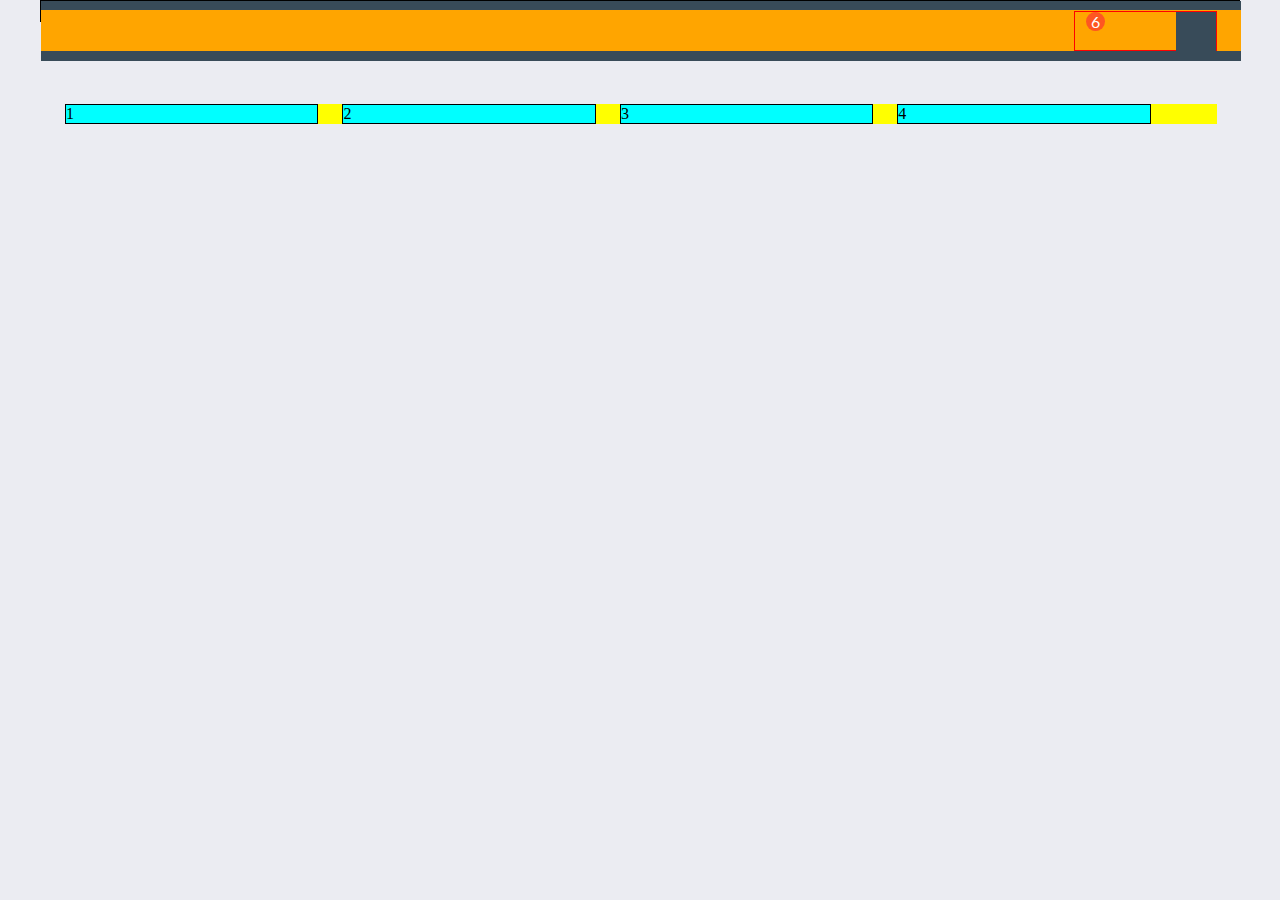
==== index.html @ 98542aaf "c5 header added" ====
<!DOCTYPE html>
<html>

<head>
    <title>Index Page</title>
    <link rel="stylesheet" type="text/css" href="./css/master.css">
    <link href="https://fonts.googleapis.com/css?family=Lato&display=swap" rel="stylesheet">
    
</head>

<body class="contents">
   
    <header>
        <div class="divnew">
           <div class="headimg1">
           </div>

           <div class="headimg2">
           </div>

           <div class="toolbox">

                          <div class="messagebox"> 
                          </div>

                          <div class="message">
                          </div>
                           
                          <div class="para">6</div>

                          <div class="settingicon"> 
                          </div>

                          <div class="searchbox">
                              <div class="searchicon"> 
                              </div>
                          </div>

          </div>


        </div>
    </header>

    <section > 

    <div class="dashboard">

            <div class="rect">1</div>
            <div class="rect">2</div>
            <div class="rect">3</div>
            <div class="rect a">4</div>
            <div class ="clear"></div>
    </div>




    </section>



</body>

</html>
---- css/master.css ----
*
{
    box-sizing: border-box;
}
.contents
{
    z-index: -1;
    max-width: 1200px;
    height: auto;
    margin: auto;
    background: #EBECF2 0% 0% no-repeat padding-box;
    border: 1px solid black;
    overflow: auto;
}

header
{
    height: 60px;
    background: #384B59 0% 0% no-repeat padding-box;
    opacity: 1;
    position: fixed;
    z-index: 999;
}
.divnew
{ 
    width: 1200px;
    height: 41px;
    position: relative;
    top: 9px;    
    background-color: orange;
}
header .divnew .headimg1
{
    position: absolute;
    height: inherit;
    width: 171px;
    left: 66px;
    background: transparent url('/home/cuelogic.local/swapnil.rasal/vscode-workspace/final-assignment/html/logo.png') 0% 0% no-repeat padding-box;
    left: 24px;
    opacity: 1;
}

header .divnew .headimg2
{   
    position: absolute;
    height: 15px;
    width: 30px;
    left: 255px;
    top: 15px;
    background: transparent url('/home/cuelogic.local/swapnil.rasal/vscode-workspace/final-assignment/html/img1.png') 0% 0% no-repeat padding-box;
    opacity: 1;

}

header .divnew .toolbox
{   
    position: absolute;
    height: 40.41px;
    width: 143px;
    /* background: #384B59 0% 0% no-repeat padding-box;     */
    opacity: 1;
    right: 24px;
    top: 0.59px;
    border: 1px solid red;
}


header .divnew .toolbox .messagebox
{   
    position: absolute;
    height: 17px;
    width: 20px;
    background: transparent url('/home/cuelogic.local/swapnil.rasal/vscode-workspace/final-assignment/html/message-icon.png') 0% 0% no-repeat padding-box;
    opacity: 1;
    left: 0;
    top: 12.41px;
}

header .divnew .toolbox .message
{   
    position: absolute;
    height: 19px;
    width: 19px;
    background: #FE5621 0% 0% no-repeat padding-box;
    opacity: 1;
    border-radius: 50%;
    left: 11px;
    top: 0.41px;
}

header .divnew .toolbox .para
{   
    position: absolute;
    height: 17px;
    width: 8px;
    color: #FFFFFF;
    opacity: 1;
    font-family: 'Lato', sans-serif;
    font-weight: 400;
    
    left: 16px;
    top: 0px;
   

}


header .divnew .toolbox .settingicon
{   
    position: absolute;
    height: 21px;
    width: 20px;
    background: transparent url('/home/cuelogic.local/swapnil.rasal/vscode-workspace/final-assignment/html/setting.png') 0% 0% no-repeat padding-box;
    opacity: 1;
    right: 61px;
    top: 10.41px;

}
header .divnew .toolbox .searchbox
{   
    position: absolute;
    height: 40px;
    width: 40px;
    background: #384B59 0% 0% no-repeat padding-box;    
    opacity: 1;
    right: 0px;
    top: 0.41px;
}

header .divnew .searchbox .searchicon
{   
    position: absolute;
    height: 18px;
    width: 17px;
    background: transparent url('/home/cuelogic.local/swapnil.rasal/vscode-workspace/final-assignment/html/Ellipse 2.png') 0% 0% no-repeat padding-box;
    opacity: 1;
    right: 12px;
    top: 12px;

}


section .dashboard
{
position: relative;
width: 1152px;

top: 103px;
left: 24px;
opacity: 1;
background-color: yellow;
}

section .dashboard .rect
{
float: left;
width: 22%;

top: 162px;
opacity: 1;
margin-right: 24px;
margin-block-end: 0px;
background-color: cyan;
border: 1px solid black;
}


.clear{
    clear:both;
}
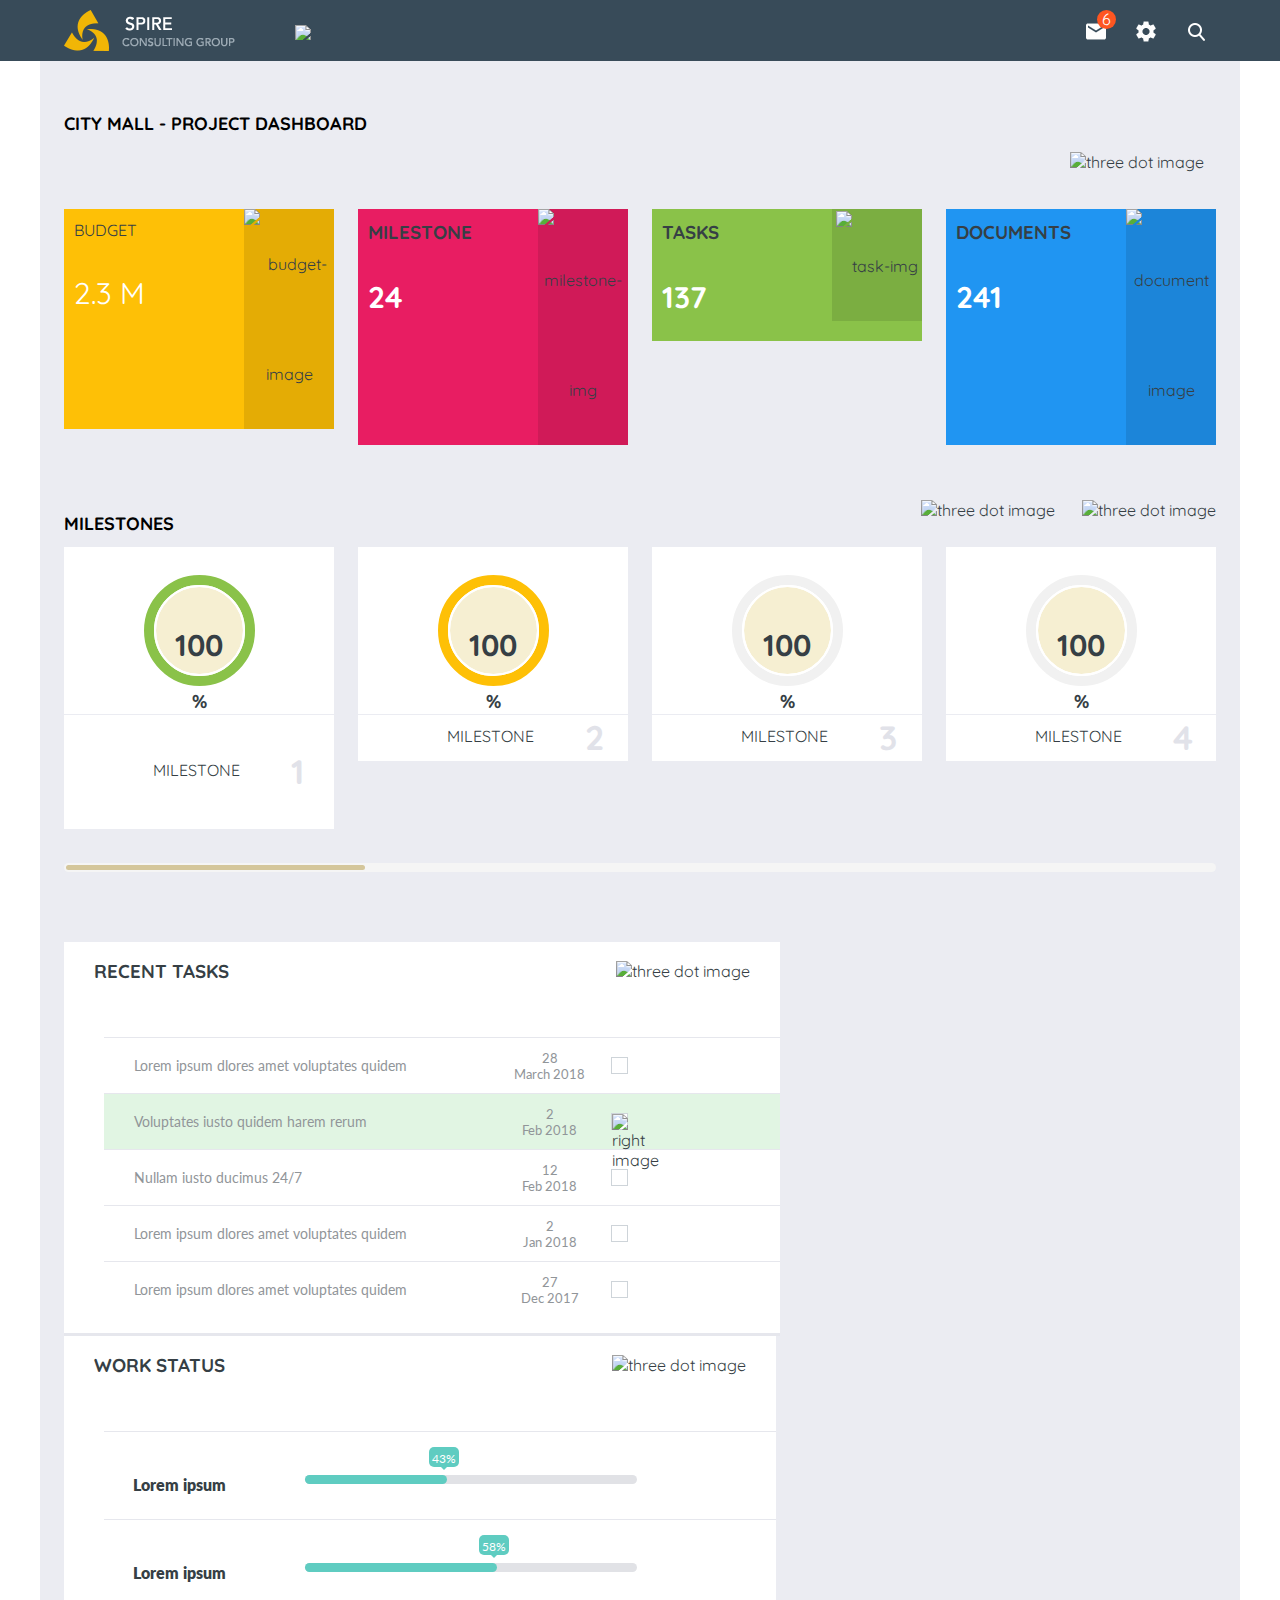
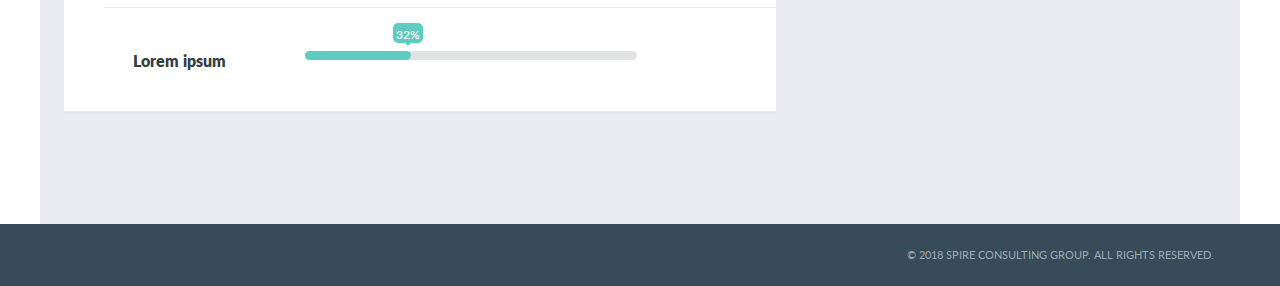
==== commit 2c06a403: "added universal font for body" ====
--- a/index.html
+++ b/index.html
@@ -4,62 +4,344 @@
 <head>
     <title>Index Page</title>
     <link rel="stylesheet" type="text/css" href="./css/master.css">
+    <link rel="stylesheet" type="text/css" href="./css/reset.css">
     <link href="https://fonts.googleapis.com/css?family=Lato&display=swap" rel="stylesheet">
+    <link href="https://fonts.googleapis.com/css?family=Quicksand&display=swap" rel="stylesheet">
+</head>
+
+<body class="contents">
+  
+    <header class="header">
+      <div class="divnew">
+         <div> 
+            <a href="#">
+                <div> 
+                    <img class="head-img1" src="./images/logo.png" alt="page logo image">
+                </div>
+            </a>
+         </div>
+
+
+         <div> 
+            <a href="#">
+                <div> 
+                    <img class="head-img2" src="./images/three-lines.png" alt="three-lines image"> 
+                </div>
+            </a>
+         </div>
+            <div class="toolbox">
+                <a href="#" class="hover-box">
+                    <div> 
+                        <img class="align-header-element" src="./images/Ellipse 2.png" alt="search icon image">
+                    </div>
+                </a>
+                <a href="#" class="hover-box">
+                    <div> 
+                        <img class="align-header-element" src="./images/setting.png" alt="setting icon image">
+                    </div>    
+                </a>
+                <a  href="#" class="hover-box parent">
+                    <img class="align-header-element" src="./images/message-icon.png" alt="setting icon image">
+                    <span class="message">6</span>
+                </a>
+                <div class="clear"></div>
+            </div>
+         <div class="clear"></div>
+      </div>
+    </header>
+
+<section class="main-container">
+    <!-- <section > -->
     
-</head>
-
-<body class="contents">
-   
-    <header>
-        <div class="divnew">
-           <div class="headimg1">
-           </div>
-
-           <div class="headimg2">
-           </div>
-
-           <div class="toolbox">
-
-                          <div class="messagebox"> 
-                          </div>
-
-                          <div class="message">
-                          </div>
-                           
-                          <div class="para">6</div>
-
-                          <div class="settingicon"> 
-                          </div>
-
-                          <div class="searchbox">
-                              <div class="searchicon"> 
-                              </div>
-                          </div>
-
-          </div>
-
-
-        </div>
-    </header>
-
-    <section > 
-
-    <div class="dashboard">
-
-            <div class="rect">1</div>
-            <div class="rect">2</div>
-            <div class="rect">3</div>
-            <div class="rect a">4</div>
-            <div class ="clear"></div>
-    </div>
-
-
-
+    <section class="dashboard-section">        
+        <div>
+            <div class="heading-text">
+                <h1 class="font-quicksand-medium-18px">CITY MALL - PROJECT DASHBOARD</h1>
+            </div>
+            <div>
+                <img class="three-dots" src="./images/three-dots.png" alt="three dot image">
+            </div>
+            <div class="clear"></div>
+        </div>
+
+        <div class="board">
+            <div class="dashboard-rect style1">
+                <div class="square">
+                    <div>
+                        <img class="align-img" src="./images/budget-img.png" alt="budget-image">
+                    </div>
+                </div>
+                <p class="dashboard-small-text-align">BUDGET</p>
+                <p class="font-quicksand-medium-30px dashboard-big-text-align">2.3 M</p>
+            </div>
+        
+            <div class="dashboard-rect style2">
+                <div class="square">
+                    <div>
+                        <img class="align-img" src="./images/milestone-img.png" alt="milestone-img">
+                    </div>
+                </div>
+                <h3 class="dashboard-small-text-align">MILESTONE</h3>
+                <h2 class="font-quicksand-medium-30px dashboard-big-text-align">24</h2>
+            </div>
+
+            <div class="dashboard-rect style3">
+                <div class="square">
+                    <div>
+                        <img class="align-img" src="./images/Form1.png" alt="task-img">
+                    </div>
+                </div>
+                <h3 class="dashboard-small-text-align">TASKS</h3>
+                <h2 class="font-quicksand-medium-30px dashboard-big-text-align">137</h2>
+            </div>
+
+            <div class="dashboard-rect rectlast style4">
+                <div class="square">
+                    <div>
+                        <img class="align-img" src="./images/document-img.png" alt=" document image">
+                    </div>
+                </div>
+                <h3 class="dashboard-small-text-align">DOCUMENTS</h3>
+                <h2 class="font-quicksand-medium-30px dashboard-big-text-align">241</h2>
+            </div>
+            <div class="clear"></div>
+        </div>
 
     </section>
 
-
+    <section class="milestones-section">
+        
+        <div>
+            <div class="heading-text">
+                <h1 class="font-quicksand-medium-18px ">MILESTONES</h1>
+            </div>
+            <div>
+                <img class="arrow-images" src="./images/right-arrow.png" alt="three dot image">
+                <img class="arrow-images" src="./images/left-arrow.png" alt="three dot image">
+            </div>
+            <div class="clear"></div>
+        </div>
+
+<div class="board">
+        
+            <div class="rect" style="background-color: #EBECF2;" >           
+                <div class="bigger-rect">
+                   <div class="big-circle">
+                     <div class="small-circle">
+                        <h2 class="font-quicksand-medium-30px circle-text-big">100</h2>
+                        <h3 class="circle-text-small">%</h3>
+                     </div>
+                   </div>
+                </div>
+                
+                <div class="smaller-rect">
+                   <p class="milestones-text-align">MILESTONE</p>
+                   <p class="font-quicksand-bold-34px text-align2">1</p>
+                
+                </div>
+            </div>
+        
+                <div class="rect" style="background-color: #EBECF2;">           
+                    <div class="bigger-rect ">
+                    <div class="big-circle outer-border1">
+                        <div class="small-circle">
+                            <h2 class="font-quicksand-medium-30px circle-text-big">100</h2>
+                            <h3 class="circle-text-small">%</h3>
+                        </div>
+                    </div>
+                </div>
+                    <div>
+                    <div class="smaller-rect">
+                    <span class="milestones-text-align">MILESTONE</span>
+                    <span class="font-quicksand-bold-34px text-align2">2</span>
+                    </div>
+                  </div>
+                </div>
+        
+        <div class="rect" style="background-color: #EBECF2;">           
+                <div class="bigger-rect">
+                <div class="big-circle outer-border2">
+                    <div class="small-circle">
+                        <h2 class="font-quicksand-medium-30px circle-text-big">100</h2>
+                        <h3 class=" circle-text-small">%</h3>
+                    </div>
+                </div>
+                </div>
+             
+               <div class="smaller-rect">
+                   <span class="milestones-text-align">MILESTONE</span>
+                   <span class="font-quicksand-bold-34px text-align2">3</span>
+              </div>
+        </div>
+        
+            <div class="rect rect-last" style="background-color: #EBECF2;">           
+                <div class="bigger-rect">
+                <div class="big-circle outer-border2">
+                    <div class="small-circle">
+                        <h2 class="font-quicksand-medium-30px circle-text-big">100</h2>
+                        <h3 class="circle-text-small">%</h3>
+                    </div>
+                </div>
+            </div>
+                 
+                <div class="smaller-rect">
+                   <span class="milestones-text-align">MILESTONE</span>
+                   <span class="font-quicksand-bold-34px text-align2">4</span>
+                </div>
+            </div>
+            <div class="clear"></div>
+</div>
+
+
+    </section>
+
+    <section class="progress-bar">
+        <div class="outer-bar">
+            <div class="inner-bar"></div>
+        </div>
+    </section>
+
+    <section class="last-section">          
+        <div class="recent-tasks">
+            <div>
+                <div class="heading-text">
+                    <h3 class="font-quicksand-medium-16px text-color-black">RECENT TASKS</h3>
+                </div>
+                    <img class="three-dots2" src="./images/three-dots.png" alt="three dot image">
+                </div>
+                <div class="clear">
+            </div>
+            <div>
+                <ul style="text-align: left;">
+                    <li class="task-row">
+                                <span class="lato-regular-14px">Lorem ipsum dlores amet voluptates quidem</span>
+                                <div class="date"><span>28<br>March 2018</span></div>
+                                <div class="checkbox"></div>
+                    </li>
+                    <li class="task-row selected">
+                        <span class="lato-regular-14px">Voluptates iusto quidem harem rerum</span>
+                        <div class="date"><span>2<br>Feb 2018</span></div>
+                        <div class="checkbox">
+                            <img src="./images/correct.png" alt="right image">
+                        </div>                    
+                    </li>
+                    <li class="task-row">
+                        <div class="lato-regular-14px">
+                        <span >Nullam iusto ducimus 24/7</span>
+                        </div>
+                        <div class="date"><span>12<br>Feb 2018</span></div>
+                        <div class="checkbox"></div> 
+                    </li>
+                    <li class="task-row">
+                        <span class="lato-regular-14px">Lorem ipsum dlores amet voluptates quidem</span>
+                        <div class="date"><span>2<br>Jan 2018</span></div>
+                        <div class="checkbox"></div>
+                    </li>
+                    <li class="task-row">
+                        <span class="lato-regular-14px">Lorem ipsum dlores amet voluptates quidem</span>
+                        <div class="date"><span>27<br>Dec 2017</span></div>
+                        <div class="checkbox"></div>
+                    </li>
+                </ul>
+                <div class="clear"></div>
+            </div>
+        </div>
+        <div class="recent-tasks recent-task-clear">
+
+
+                    <div>
+                        <div class="heading-text">
+                            <h3 class="font-quicksand-medium-16px text-color-black">WORK STATUS</h3>
+                        </div>
+
+                        <img class="three-dots2" src="./images/three-dots.png" alt="three dot image">
+
+                        <div class="clear"></div>
+                    </div>
+                    <ul>
+                        <li>
+                            <div class="task-row-2">
+                                <div>
+                                    <div>
+                                        <span class="lato-bold-16px">Lorem ipsum</span>
+                                    </div>
+
+                                    <div class="outer-bar2 float-left ">
+                                        <div class="inner-bar2 inner-width-1">
+
+                                            <div class="arrow-box ">
+                                                <span class="lato-regular-13px font-size-12px"> 43%</span>
+                                            </div>
+
+                                            <div class="clear"></div>
+                                        </div>
+                                    </div>
+                                </div>
+                            </div>
+                        </li>
+
+                        <li>
+                            <div class="task-row-2">
+                                <div>
+                                    <div>
+                                        <span class="lato-bold-16px">Lorem ipsum</span>
+                                    </div>
+
+                                    <div class="outer-bar2 float-left">
+                                        <div class="inner-bar2 inner-width-2">
+
+                                            <div class="arrow-box">
+                                                <span class="lato-regular-13px font-size-12px"> 58%</span>
+                                            </div>
+
+                                            <div class="clear"></div>
+                                        </div>
+                                    </div>
+                                </div>
+                            </div>
+                        </li>
+
+                        <li>
+                            <div class="task-row-2 last-row">
+                                <div>
+                                    <div>
+                                        <span class="lato-bold-16px">Lorem ipsum</span>
+                                    </div>
+
+                                    <div class="outer-bar2 float-left">                                                                                                     
+                                        <div class="inner-bar2 inner-width-3">
+
+                                            <div class="arrow-box">
+                                                <span class="lato-regular-13px font-size-12px"> 32%</span>
+                                            </div>
+
+                                            <div class="clear"></div>
+                                        </div>
+                                    </div>
+                                </div>
+                            </div>
+                        </li>
+
+                    </ul>
+                    <div class="clear"></div>
+
+        </div>
+        <div class="clear"></div>
+    </section>  
+
+    <!-- </section> -->
+</section>
+
+    <footer>
+    <section class="footer-div">
+            <h2 class="lato-regular">
+                © 2018 SPIRE CONSULTING GROUP. ALL RIGHTS RESERVED.
+            </h2>     
+    </section>   
+    <section class="clear"></section>
+    </footer>
 
 </body>
 
 </html>
+
--- a/css/master.css
+++ b/css/master.css
@@ -1,170 +1,518 @@
-*
+/* ---------------universal------------------------  */
+*  
 {
     box-sizing: border-box;
-}
-.contents
-{
-    z-index: -1;
-    max-width: 1200px;
-    height: auto;
+ 
+}
+
+.contents {
+    margin: 0 auto;
+    background-color:white;
+    font-family: 'Quicksand', sans-serif;
+    font-size: 16px;
+    color: #363F45;
+}
+
+.clear {
+    clear: both;
+}
+
+/* --------------- header-section ------------------------  */
+
+.header {
+    width: 100%;
+    background-color: #384B59;
+    position: fixed;
+    top: 0px;    
+    z-index: 999;
+}
+
+.divnew {
+    width: 1200px;
+    background-color: #384B59;
     margin: auto;
-    background: #EBECF2 0% 0% no-repeat padding-box;
-    border: 1px solid black;
-    overflow: auto;
-}
-
-header
-{
-    height: 60px;
-    background: #384B59 0% 0% no-repeat padding-box;
-    opacity: 1;
-    position: fixed;
-    z-index: 999;
-}
-.divnew
-{ 
-    width: 1200px;
+    padding-top: 10px;
+    padding-bottom: 10px;
+}
+
+.head-img1 {
+    float: left;
+    width: 171px;
     height: 41px;
-    position: relative;
-    top: 9px;    
-    background-color: orange;
-}
-header .divnew .headimg1
-{
-    position: absolute;
-    height: inherit;
-    width: 171px;
-    left: 66px;
-    background: transparent url('/home/cuelogic.local/swapnil.rasal/vscode-workspace/final-assignment/html/logo.png') 0% 0% no-repeat padding-box;
-    left: 24px;
-    opacity: 1;
-}
-
-header .divnew .headimg2
-{   
-    position: absolute;
+    margin-left: 24px;
+}
+
+.head-img2 {
+    float: left;
     height: 15px;
     width: 30px;
-    left: 255px;
-    top: 15px;
-    background: transparent url('/home/cuelogic.local/swapnil.rasal/vscode-workspace/final-assignment/html/img1.png') 0% 0% no-repeat padding-box;
-    opacity: 1;
-
-}
-
-header .divnew .toolbox
-{   
-    position: absolute;
+    margin-left: 60px;
+    margin-top: 15px;
+}
+
+.toolbox {
+    float: right;
     height: 40.41px;
-    width: 143px;
-    /* background: #384B59 0% 0% no-repeat padding-box;     */
-    opacity: 1;
-    right: 24px;
-    top: 0.59px;
-    border: 1px solid red;
-}
-
-
-header .divnew .toolbox .messagebox
-{   
-    position: absolute;
-    height: 17px;
-    width: 20px;
-    background: transparent url('/home/cuelogic.local/swapnil.rasal/vscode-workspace/final-assignment/html/message-icon.png') 0% 0% no-repeat padding-box;
-    opacity: 1;
-    left: 0;
-    top: 12.41px;
-}
-
-header .divnew .toolbox .message
-{   
+    max-width: 153px;
+    background-color: #384B59;
+    margin-right: 24px;
+}
+
+.hover-box {
+    float: right;
+    margin-left: 10px;   
+    width: 40px;
+    line-height: 40px;
+    text-align: center;
+}
+
+.hover-box:hover{
+    background-color: #E9E9E91A;
+}
+
+
+.align-header-element{
+    vertical-align: middle;
+}
+
+.parent
+{
+    position: relative;
+}
+
+ .message {
     position: absolute;
     height: 19px;
     width: 19px;
     background: #FE5621 0% 0% no-repeat padding-box;
-    opacity: 1;
     border-radius: 50%;
-    left: 11px;
-    top: 0.41px;
-}
-
-header .divnew .toolbox .para
-{   
-    position: absolute;
-    height: 17px;
-    width: 8px;
+    text-align: center;
+    right: 0px;
+    top: 0px;  
     color: #FFFFFF;
-    opacity: 1;
+    line-height: 19px;  
+ 
+}
+/* ----------------------------- Main- Container ------------------------------ */
+
+.main-container{
+    background-color: #EBECF2;
+    width: 1200px;
+    margin: auto;
+    padding-top: 100px;
+    padding-bottom: 110px;
+}  
+
+/* ----------------------------- Dashboard - Section ------------------------------ */
+
+
+.dashboard-section {
+    margin-left: 24px;
+    margin-right: 24px;
+    background-color: #EBECF2;
+}
+
+.heading-text {
+    float: left;   
+}
+
+.font-quicksand-medium-18px{
+    text-align: left;
+    font-size: 18px;
+    color: black;
+}
+
+.three-dots {
+    float: right;
+    margin: 5px 12px 37px 832px;
+}
+
+
+.board {
+    background-color: #EBECF2;
+} 
+
+.dashboard-rect 
+{    
+    float: left;
+    width: 270px;
+    margin-right: 24px;
+    background-color: #FFFFFF;
+    margin-bottom: 0px;
+    text-align: left;
+}
+
+
+.style1 
+{    
+    background-color: #FEC006;
+    padding-left: 10px;
+    text-align: left;
+}
+
+.style2 
+{    
+    background-color: #E81D62;
+    padding-left: 10px;
+    text-align: left;
+}
+.style3 
+{    
+    background-color: #8AC249;
+    padding-left: 10px;
+    text-align: left;
+}
+.style4 
+{    
+    background-color: #2095F2;
+    padding-left: 10px;
+    text-align: left;
+}
+
+.rectlast{
+    margin-right: 0px;
+}
+
+.square {
+    float: right;
+    background-color: rgba(0,0,0,0.1);
+    text-align: center;
+    width: 90px;
+    line-height: 110px;
+}
+
+.align-img {
+    vertical-align: middle;
+       
+ }
+
+ .dashboard-small-text-align{
+    margin-top: 11px;
+    }
+    
+ .font-quicksand-medium-30px{
+    font-size: 30px;
+    color: #FFFFFF;
+} 
+
+
+.dashboard-big-text-align
+{
+    margin-top: 34px;
+}
+
+/* ---------------------------------Milestones-Section------------------------- */
+
+.milestones-section{
+    margin-left: 24px;
+    margin-right: 24px;
+    margin-top: 55px;
+    background-color: #EBECF2;   
+}
+
+.arrow-images{
+    float: right;
+    padding-left: 27px;
+    margin-bottom: 25px;
+}
+
+.rect 
+{    
+    float: left;
+    width: 270px;
+    margin-right: 24px;
+    background-color: #FFFFFF;
+    margin-bottom: 0px;
+    text-align: center;
+}
+
+.rect-last{
+    margin-right: 0px;
+}
+
+.bigger-rect
+{
+    width:270px;
+    padding-bottom:28px;
+    padding-top:28px;
+    background-color: #FFFFFF;
+}
+.smaller-rect{
+    background-color: #FFFFFF;
+    margin-top: 1px;
+}
+.big-circle{
+
+    height: 111px;
+    width: 111px;
+    border-radius: 50%;
+    background: #FFFFFF 0% 0% no-repeat padding-box;
+    border: 10px solid #8AC249;
+    margin:0 auto;
+
+}
+
+.small-circle{
+
+    height: 91px;
+    width: 91px;
+    border-radius: 50%;
+    background: #F6EFD2 0% 0% no-repeat padding-box;
+    border: 2px solid #FFFFFF;
+    text-align: center;
+    vertical-align: middle;
+}
+
+.circle-text-big{
+    color: #363F45;
+    padding-top: 14px;
+    }
+    
+    
+.circle-text-small{
+        color: #363F45;
+        margin-top: 10px;
+    }
+
+.milestones-text-align
+{
+    display: inline-block;
+    width: calc(100% - 88px);
+    margin-left: 40px;
+}
+
+.text-align2{
+    color: #E1E2E9;
+    line-height: 46px;
+    vertical-align: middle;
+    text-align: left;
+    display: inline-block;
+    width: 42px;
+
+}
+.outer-border1 
+{    
+    border: 10px solid #FEC006;
+}
+.outer-border2
+{    
+    border: 10px solid #F1F1F1;
+}
+
+/* -------------------------------------------Progress-Bar----------------------------------- */
+
+.progress-bar
+{
+    margin-top: 34px;
+    margin-left: 24px;
+    margin-right: 24px;
+}
+
+.outer-bar
+{
+    background: #F5F5F5 0% 0% no-repeat padding-box;
+    height: 9px;
+    border-radius: 5px;
+    padding: 2px;
+}
+.inner-bar
+{
+    height: 5px;
+    width: 299px;
+    background: #D4C69B 0% 0% no-repeat padding-box;
+    border-radius: 3px;    
+}
+/* --------------------------------------------Last-Section--------------------------------------- */
+
+.last-section{
+    background-color: #EBECF2;
+    margin-top: 70px;
+    margin-left: 24px;
+    margin-right: 24px;
+}
+
+.recent-tasks{
+    float: left;
+    border-bottom: 3px solid #E6E7ED;
+    background-color: #FFFFFF;
+    margin-right: 24px;
+}
+
+.task-row
+{
+    padding: 9px 20px;
+    border-top: 1px solid #E6E7ED;
+}
+.three-dots2    
+{
+    float: right;
+    margin: 19px 30px 30px 0px;
+   
+}
+
+.lato-regular-14px{
     font-family: 'Lato', sans-serif;
     font-weight: 400;
-    
-    left: 16px;
-    top: 0px;
-   
-
-}
-
-
-header .divnew .toolbox .settingicon
-{   
+    font-size: 14px;
+    color: #919599;
+     padding: 10px;
+     vertical-align: middle;
+     width: 300px;
+     display: inline-block;  
+    }
+
+.date{
+        margin-left: 84px;
+        max-width: 75px;
+        min-width: 75px;
+        font-family: 'Lato', sans-serif;
+        font-weight: 400;
+        font-size: 13px;
+        color: #919599;
+        display: inline-block;
+        vertical-align: middle;
+        text-align: center;
+ }
+ .checkbox
+{
+    height: 17px;
+    width: 17px;
+    background-color:  #FFFFFF;
+    border: 1px solid #CED4D9 ;
+    display: inline-block;
+    vertical-align: middle;
+    margin-left: 20px;
+
+}
+ .recent-task-clear {
+    margin-right: 0px !important;
+}
+
+.text-color-black{
+    color: #363F45;
+    font-weight: 800;
+    margin: 17px 387.5px 38px 29.5px;
+ }
+
+ .font-quicksand-bold-34px{
+    font-family: 'Quicksand', sans-serif;
+    font-size: 34px;
+    color: #E1E2E9;
+    font-weight: 700;
+}
+
+.lato-regular-13px{
+    font-family: 'Lato', sans-serif;
+    font-weight: 400;
+    font-size: 13px;
+    color: #919599;
+    margin-bottom: 20px;
+}
+
+li{
+    list-style-type: none;
+    text-decoration-style: none;
+    vertical-align: center;
+    text-align: left;
+    }
+
+.task-row-2
+{
+    padding:42.5px 32px 44.5px 29px;
+    border-top: 1px solid #E6E7ED;
+}
+
+.selected{
+    background-color: #E1F5E3;
+}
+
+.outer-bar2 {
+    background-color: #E1E2E6;
+    height: 9px;
+    width: 332px;
+    border-radius: 5px;
+    margin-left: 78.5px;
+}
+
+.inner-bar2 {
+    height: 9px;
+    background-color: #5FCCC1;
+    border-radius: 5px;
+    position: relative;
+    max-width: 100%;
+}
+
+.inner-width-1{
+    width: 43%;
+}
+
+.inner-width-2{
+    width: 58%;
+}
+.inner-width-3{
+    width: 32%;
+}
+
+.float-left {
+    float: left;
+}
+
+.arrow-box {
+    background-color: #5FCCC1;
     position: absolute;
-    height: 21px;
-    width: 20px;
-    background: transparent url('/home/cuelogic.local/swapnil.rasal/vscode-workspace/final-assignment/html/setting.png') 0% 0% no-repeat padding-box;
-    opacity: 1;
-    right: 61px;
-    top: 10.41px;
-
-}
-header .divnew .toolbox .searchbox
-{   
+    text-align: center;
+    bottom: 17px;
+    right: -12px;
+    border-radius: 5px;
+
+}
+.arrow-box::after {
+    content: "";
+    width: 0px;
+    height: 0px;
+    border-top: 5px solid #5FCCC1;
+    border-left: 5px solid transparent;
+    border-bottom: 60px solid transparent;
+    border-right: 5px solid transparent;
     position: absolute;
-    height: 40px;
-    width: 40px;
-    background: #384B59 0% 0% no-repeat padding-box;    
-    opacity: 1;
-    right: 0px;
-    top: 0.41px;
-}
-
-header .divnew .searchbox .searchicon
-{   
-    position: absolute;
-    height: 18px;
-    width: 17px;
-    background: transparent url('/home/cuelogic.local/swapnil.rasal/vscode-workspace/final-assignment/html/Ellipse 2.png') 0% 0% no-repeat padding-box;
-    opacity: 1;
-    right: 12px;
-    top: 12px;
-
-}
-
-
-section .dashboard
-{
-position: relative;
-width: 1152px;
-
-top: 103px;
-left: 24px;
-opacity: 1;
-background-color: yellow;
-}
-
-section .dashboard .rect
-{
-float: left;
-width: 22%;
-
-top: 162px;
-opacity: 1;
-margin-right: 24px;
-margin-block-end: 0px;
-background-color: cyan;
-border: 1px solid black;
-}
-
-
-.clear{
-    clear:both;
-}
+    left: 33%;
+    top: 92%;
+}
+
+.lato-bold-16px {
+    font-family: 'Lato', sans-serif;
+    font-weight: 800;
+    float: left;
+    font-size: 16px;
+    color: #363F45;
+}
+
+.font-size-12px {
+    font-size: 12px;
+    margin: 3px;
+    background-color: #5FCCC1;
+    color: #FFFFFF;
+}
+/* -------------------------------Footer--------------------------------------- */
+
+footer{
+    width: 100%;
+    background-color: #384B59;
+}
+
+.footer-div
+    {
+    width: 1200px;
+    margin: auto;
+    line-height: 44px;
+}
+
+.lato-regular{
+    font-family: 'Lato', sans-serif;
+    font-weight: 400;
+    float: right;
+    font-size: 11px;
+    color: #9CAAB4;
+    background-color:  #384B59;
+    padding-right: 26px;    
+}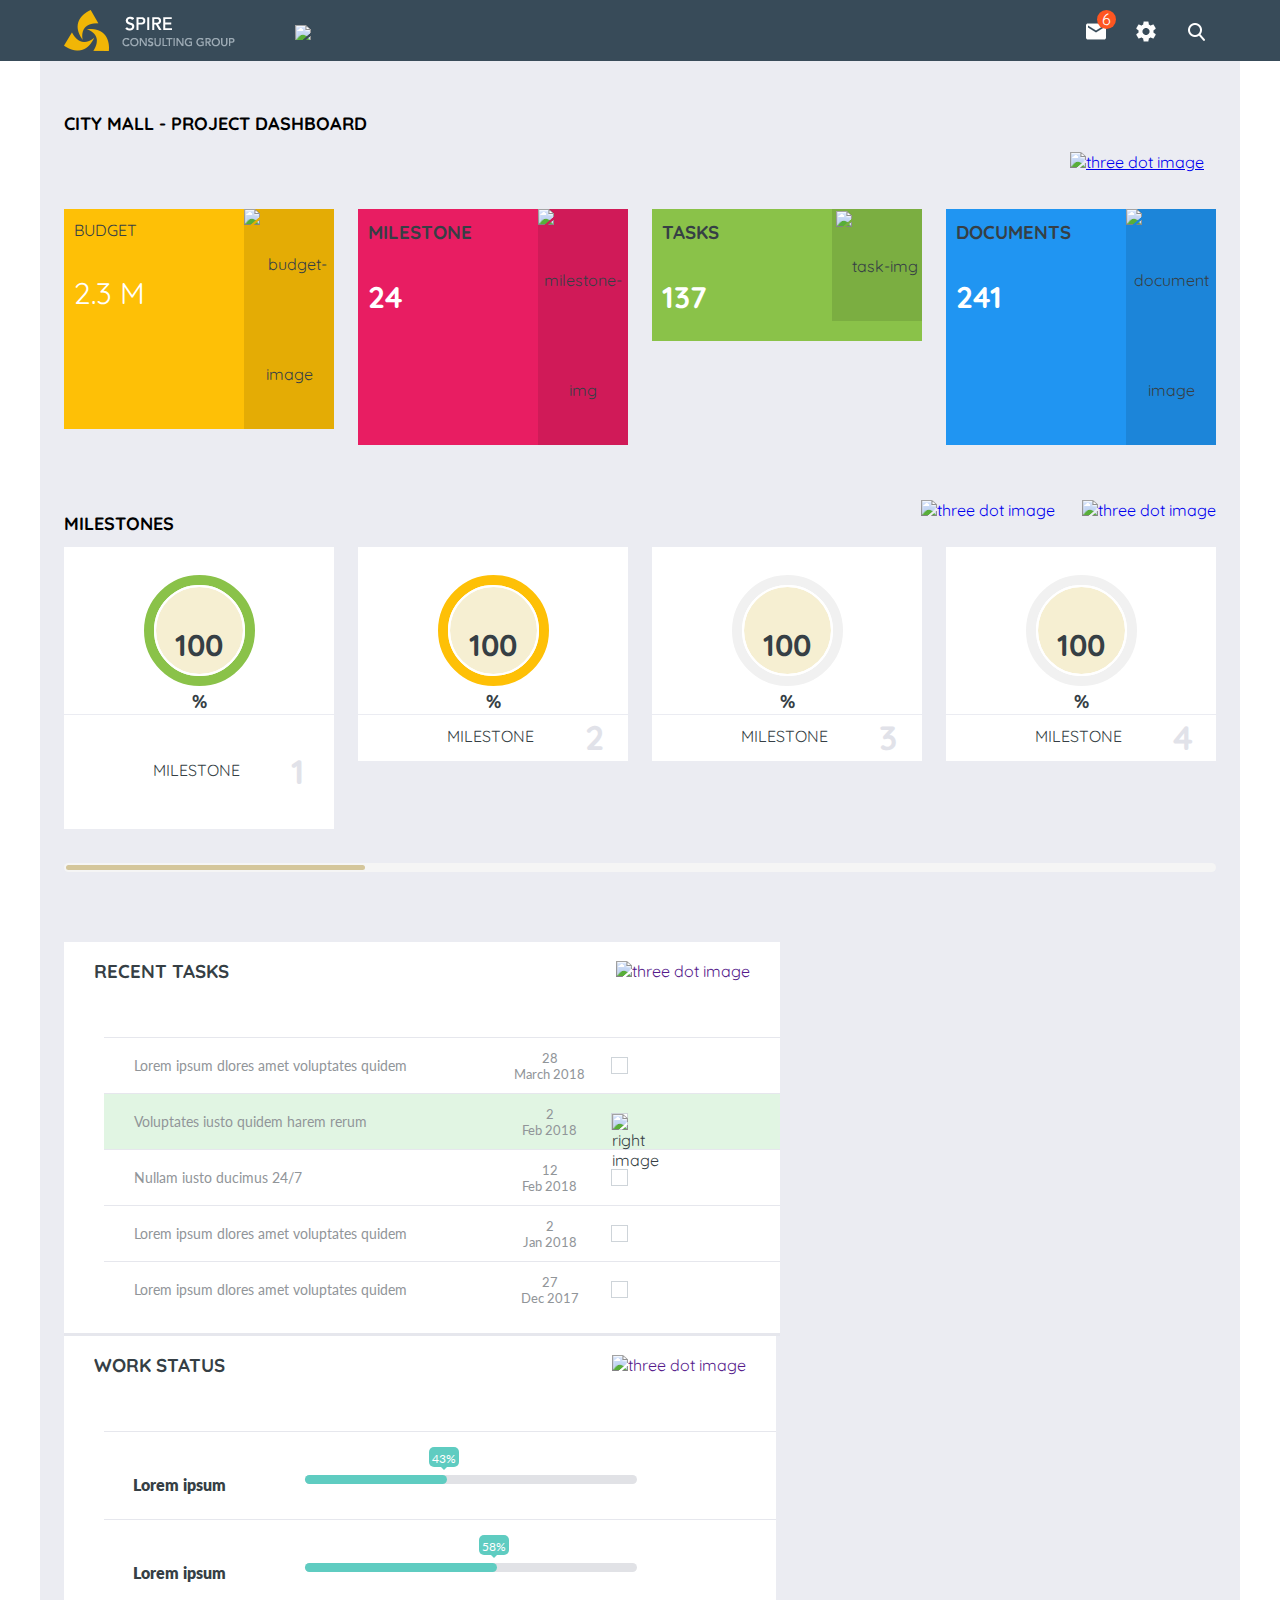
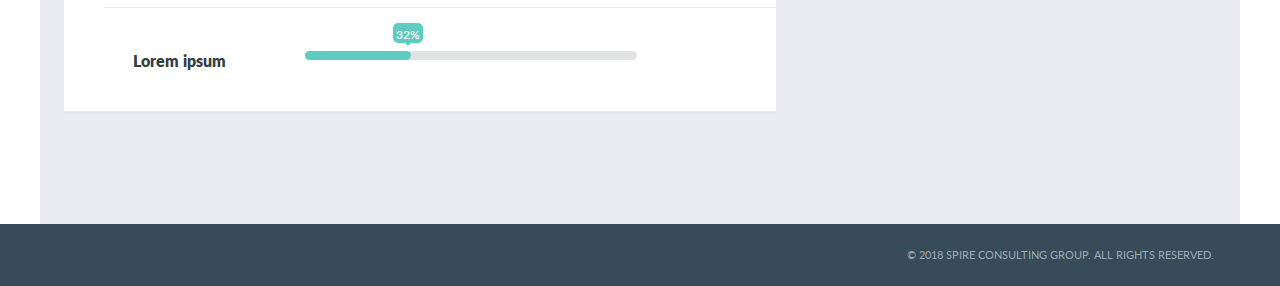
==== commit 77e15cee: "added anchor tag" ====
--- a/index.html
+++ b/index.html
@@ -59,7 +59,8 @@
                 <h1 class="font-quicksand-medium-18px">CITY MALL - PROJECT DASHBOARD</h1>
             </div>
             <div>
-                <img class="three-dots" src="./images/three-dots.png" alt="three dot image">
+               <a href="#" class="three-dots" > <img  src="./images/three-dots.png" alt="three dot image">
+               </a>
             </div>
             <div class="clear"></div>
         </div>
@@ -116,8 +117,12 @@
                 <h1 class="font-quicksand-medium-18px ">MILESTONES</h1>
             </div>
             <div>
+                <a href="#">
                 <img class="arrow-images" src="./images/right-arrow.png" alt="three dot image">
+            </a>
+            <a href="#">
                 <img class="arrow-images" src="./images/left-arrow.png" alt="three dot image">
+            </a>
             </div>
             <div class="clear"></div>
         </div>
@@ -207,7 +212,9 @@
                 <div class="heading-text">
                     <h3 class="font-quicksand-medium-16px text-color-black">RECENT TASKS</h3>
                 </div>
+                <a href="">
                     <img class="three-dots2" src="./images/three-dots.png" alt="three dot image">
+                </a>
                 </div>
                 <div class="clear">
             </div>
@@ -254,8 +261,9 @@
                             <h3 class="font-quicksand-medium-16px text-color-black">WORK STATUS</h3>
                         </div>
 
+                        <a href="">
                         <img class="three-dots2" src="./images/three-dots.png" alt="three dot image">
-
+                    </a>
                         <div class="clear"></div>
                     </div>
                     <ul>
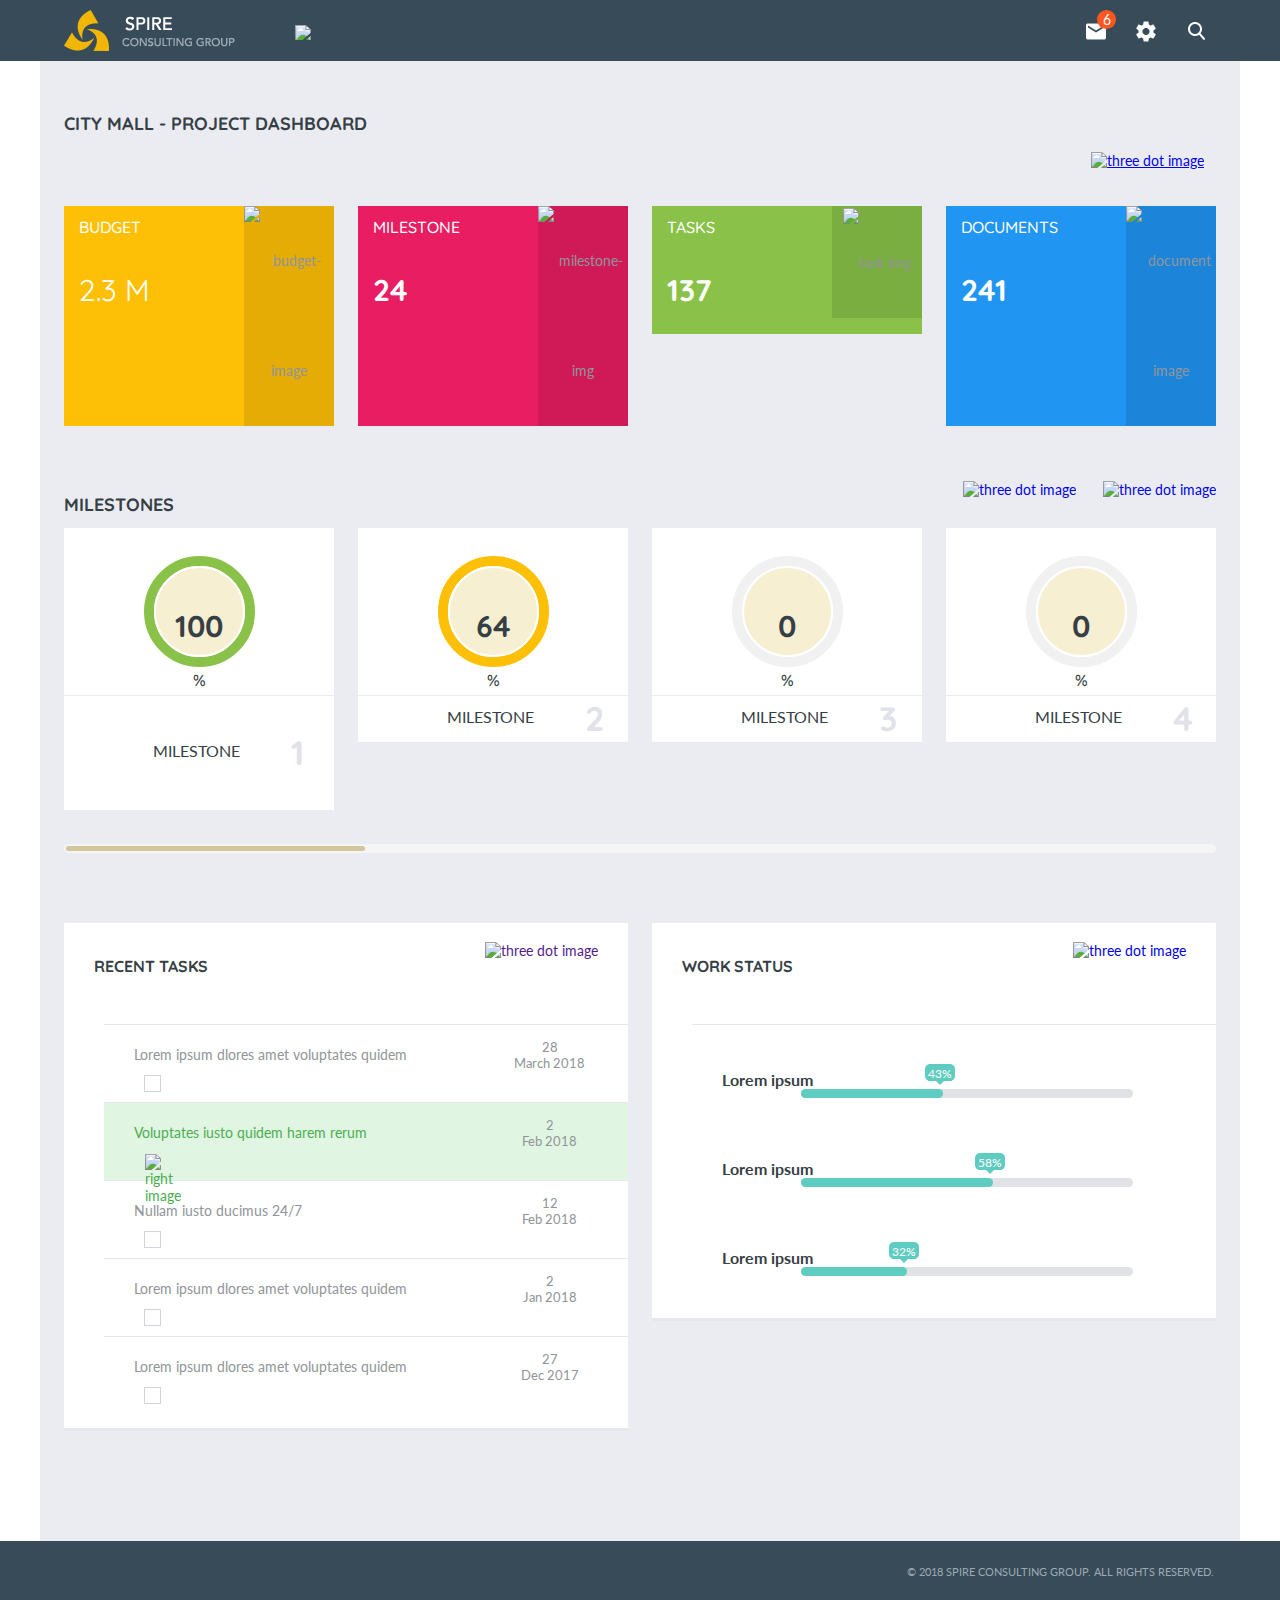
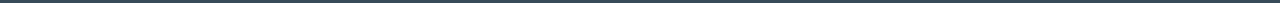
==== commit be719ffc: "removed inline css from code" ====
--- a/index.html
+++ b/index.html
@@ -5,8 +5,8 @@
     <title>Index Page</title>
     <link rel="stylesheet" type="text/css" href="./css/master.css">
     <link rel="stylesheet" type="text/css" href="./css/reset.css">
-    <link href="https://fonts.googleapis.com/css?family=Lato&display=swap" rel="stylesheet">
-    <link href="https://fonts.googleapis.com/css?family=Quicksand&display=swap" rel="stylesheet">
+    <link href="https://fonts.googleapis.com/css?family=Lato:400,700&display=swap" rel="stylesheet">
+    <link href="https://fonts.googleapis.com/css?family=Quicksand:500,700&display=swap" rel="stylesheet">
 </head>
 
 <body class="contents">
@@ -51,12 +51,11 @@
     </header>
 
 <section class="main-container">
-    <!-- <section > -->
-    
+  
     <section class="dashboard-section">        
         <div>
             <div class="heading-text">
-                <h1 class="font-quicksand-medium-18px">CITY MALL - PROJECT DASHBOARD</h1>
+                <h1 class="font-quicksand-medium-18px ">CITY MALL - PROJECT DASHBOARD</h1>
             </div>
             <div>
                <a href="#" class="three-dots" > <img  src="./images/three-dots.png" alt="three dot image">
@@ -72,7 +71,7 @@
                         <img class="align-img" src="./images/budget-img.png" alt="budget-image">
                     </div>
                 </div>
-                <p class="dashboard-small-text-align">BUDGET</p>
+                <p class="font-quicksand-medium-16px dashboard-small-text-align">BUDGET</p>
                 <p class="font-quicksand-medium-30px dashboard-big-text-align">2.3 M</p>
             </div>
         
@@ -82,7 +81,7 @@
                         <img class="align-img" src="./images/milestone-img.png" alt="milestone-img">
                     </div>
                 </div>
-                <h3 class="dashboard-small-text-align">MILESTONE</h3>
+                <h3 class="font-quicksand-medium-16px dashboard-small-text-align">MILESTONE</h3>
                 <h2 class="font-quicksand-medium-30px dashboard-big-text-align">24</h2>
             </div>
 
@@ -92,7 +91,7 @@
                         <img class="align-img" src="./images/Form1.png" alt="task-img">
                     </div>
                 </div>
-                <h3 class="dashboard-small-text-align">TASKS</h3>
+                <h3 class="font-quicksand-medium-16px dashboard-small-text-align">TASKS</h3>
                 <h2 class="font-quicksand-medium-30px dashboard-big-text-align">137</h2>
             </div>
 
@@ -102,7 +101,7 @@
                         <img class="align-img" src="./images/document-img.png" alt=" document image">
                     </div>
                 </div>
-                <h3 class="dashboard-small-text-align">DOCUMENTS</h3>
+                <h3 class="font-quicksand-medium-16px dashboard-small-text-align">DOCUMENTS</h3>
                 <h2 class="font-quicksand-medium-30px dashboard-big-text-align">241</h2>
             </div>
             <div class="clear"></div>
@@ -129,68 +128,68 @@
 
 <div class="board">
         
-            <div class="rect" style="background-color: #EBECF2;" >           
+            <div class="rect">           
                 <div class="bigger-rect">
                    <div class="big-circle">
                      <div class="small-circle">
                         <h2 class="font-quicksand-medium-30px circle-text-big">100</h2>
-                        <h3 class="circle-text-small">%</h3>
+                        <h3 class="font-quicksand-medium-16px circle-text-small">%</h3>
                      </div>
                    </div>
                 </div>
                 
                 <div class="smaller-rect">
-                   <p class="milestones-text-align">MILESTONE</p>
+                   <p class="lato-regular-16px milestones-text-align">MILESTONE</p>
                    <p class="font-quicksand-bold-34px text-align2">1</p>
                 
                 </div>
             </div>
         
-                <div class="rect" style="background-color: #EBECF2;">           
+                <div class="rect">           
                     <div class="bigger-rect ">
                     <div class="big-circle outer-border1">
                         <div class="small-circle">
-                            <h2 class="font-quicksand-medium-30px circle-text-big">100</h2>
-                            <h3 class="circle-text-small">%</h3>
+                            <h2 class="font-quicksand-medium-30px circle-text-big">64</h2>
+                            <h3 class="font-quicksand-medium-16px circle-text-small">%</h3>
                         </div>
                     </div>
                 </div>
                     <div>
                     <div class="smaller-rect">
-                    <span class="milestones-text-align">MILESTONE</span>
+                    <span class="lato-regular-16px milestones-text-align">MILESTONE</span>
                     <span class="font-quicksand-bold-34px text-align2">2</span>
                     </div>
                   </div>
                 </div>
         
-        <div class="rect" style="background-color: #EBECF2;">           
+        <div class="rect" >           
                 <div class="bigger-rect">
                 <div class="big-circle outer-border2">
                     <div class="small-circle">
-                        <h2 class="font-quicksand-medium-30px circle-text-big">100</h2>
-                        <h3 class=" circle-text-small">%</h3>
+                        <h2 class="font-quicksand-medium-30px circle-text-big">0</h2>
+                        <h3 class="font-quicksand-medium-16px circle-text-small">%</h3>
                     </div>
                 </div>
                 </div>
              
                <div class="smaller-rect">
-                   <span class="milestones-text-align">MILESTONE</span>
+                   <span class="lato-regular-16px milestones-text-align">MILESTONE</span>
                    <span class="font-quicksand-bold-34px text-align2">3</span>
               </div>
         </div>
         
-            <div class="rect rect-last" style="background-color: #EBECF2;">           
+            <div class="rect rect-last ">           
                 <div class="bigger-rect">
                 <div class="big-circle outer-border2">
                     <div class="small-circle">
-                        <h2 class="font-quicksand-medium-30px circle-text-big">100</h2>
-                        <h3 class="circle-text-small">%</h3>
+                        <h2 class="font-quicksand-medium-30px circle-text-big">0</h2>
+                        <h3 class="font-quicksand-medium-16px circle-text-small">%</h3>
                     </div>
                 </div>
             </div>
                  
                 <div class="smaller-rect">
-                   <span class="milestones-text-align">MILESTONE</span>
+                   <span class="lato-regular-16px milestones-text-align">MILESTONE</span>
                    <span class="font-quicksand-bold-34px text-align2">4</span>
                 </div>
             </div>
@@ -219,33 +218,33 @@
                 <div class="clear">
             </div>
             <div>
-                <ul style="text-align: left;">
+                <ul>
                     <li class="task-row">
-                                <span class="lato-regular-14px">Lorem ipsum dlores amet voluptates quidem</span>
+                                <span class="align-task-row">Lorem ipsum dlores amet voluptates quidem</span>
                                 <div class="date"><span>28<br>March 2018</span></div>
                                 <div class="checkbox"></div>
                     </li>
                     <li class="task-row selected">
-                        <span class="lato-regular-14px">Voluptates iusto quidem harem rerum</span>
+                        <span class="align-task-row">Voluptates iusto quidem harem rerum</span>
                         <div class="date"><span>2<br>Feb 2018</span></div>
-                        <div class="checkbox">
+                        <div class="checkbox checked">
                             <img src="./images/correct.png" alt="right image">
                         </div>                    
                     </li>
                     <li class="task-row">
-                        <div class="lato-regular-14px">
+                        <div class="align-task-row">
                         <span >Nullam iusto ducimus 24/7</span>
                         </div>
                         <div class="date"><span>12<br>Feb 2018</span></div>
                         <div class="checkbox"></div> 
                     </li>
                     <li class="task-row">
-                        <span class="lato-regular-14px">Lorem ipsum dlores amet voluptates quidem</span>
+                        <span class="align-task-row">Lorem ipsum dlores amet voluptates quidem</span>
                         <div class="date"><span>2<br>Jan 2018</span></div>
                         <div class="checkbox"></div>
                     </li>
                     <li class="task-row">
-                        <span class="lato-regular-14px">Lorem ipsum dlores amet voluptates quidem</span>
+                        <span class="align-task-row">Lorem ipsum dlores amet voluptates quidem</span>
                         <div class="date"><span>27<br>Dec 2017</span></div>
                         <div class="checkbox"></div>
                     </li>
@@ -261,12 +260,33 @@
                             <h3 class="font-quicksand-medium-16px text-color-black">WORK STATUS</h3>
                         </div>
 
-                        <a href="">
+                        <a href="#">
                         <img class="three-dots2" src="./images/three-dots.png" alt="three dot image">
-                    </a>
+                         </a>
                         <div class="clear"></div>
                     </div>
                     <ul>
+                        <li>
+                            <div class="task-row-2 first-row">
+                                <div>
+                                    <div>
+                                        <span class="lato-bold-16px">Lorem ipsum</span>
+                                    </div>
+
+                                    <div class="outer-bar2 float-left ">
+                                        <div class="inner-bar2 inner-width-1">
+
+                                            <div class="arrow-box ">
+                                                <span class="lato-regular-13px font-size-12px"> 43%</span>
+                                            </div>
+
+                                            <div class="clear"></div>
+                                        </div>
+                                    </div>
+                                </div>
+                            </div>
+                        </li>
+
                         <li>
                             <div class="task-row-2">
                                 <div>
@@ -274,27 +294,6 @@
                                         <span class="lato-bold-16px">Lorem ipsum</span>
                                     </div>
 
-                                    <div class="outer-bar2 float-left ">
-                                        <div class="inner-bar2 inner-width-1">
-
-                                            <div class="arrow-box ">
-                                                <span class="lato-regular-13px font-size-12px"> 43%</span>
-                                            </div>
-
-                                            <div class="clear"></div>
-                                        </div>
-                                    </div>
-                                </div>
-                            </div>
-                        </li>
-
-                        <li>
-                            <div class="task-row-2">
-                                <div>
-                                    <div>
-                                        <span class="lato-bold-16px">Lorem ipsum</span>
-                                    </div>
-
                                     <div class="outer-bar2 float-left">
                                         <div class="inner-bar2 inner-width-2">
 
@@ -337,7 +336,6 @@
         <div class="clear"></div>
     </section>  
 
-    <!-- </section> -->
 </section>
 
     <footer>
--- a/css/master.css
+++ b/css/master.css
@@ -8,9 +8,10 @@
 .contents {
     margin: 0 auto;
     background-color:white;
-    font-family: 'Quicksand', sans-serif;
-    font-size: 16px;
-    color: #363F45;
+    font-family: 'Lato', sans-serif;
+    font-weight: 400;
+    font-size: 14px;
+    color: #919599;
 }
 
 .clear {
@@ -84,7 +85,7 @@
     position: absolute;
     height: 19px;
     width: 19px;
-    background: #FE5621 0% 0% no-repeat padding-box;
+    background-color: #FE5621;
     border-radius: 50%;
     text-align: center;
     right: 0px;
@@ -116,10 +117,23 @@
     float: left;   
 }
 
+
+.font-quicksand-medium-16px{
+font-family: 'Quicksand', sans-serif;
+font-size: 16px;
+color: #363F45;
+font-weight: 500;
+}
+
+.bold{
+    font-weight: 700;
+}
+
 .font-quicksand-medium-18px{
+    font-family: 'Quicksand', sans-serif;
     text-align: left;
     font-size: 18px;
-    color: black;
+    color: #363F45;
 }
 
 .three-dots {
@@ -146,26 +160,26 @@
 .style1 
 {    
     background-color: #FEC006;
-    padding-left: 10px;
+    padding-left: 15px;
     text-align: left;
 }
 
 .style2 
 {    
     background-color: #E81D62;
-    padding-left: 10px;
+    padding-left: 15px;
     text-align: left;
 }
 .style3 
 {    
     background-color: #8AC249;
-    padding-left: 10px;
+    padding-left: 15px;
     text-align: left;
 }
 .style4 
 {    
     background-color: #2095F2;
-    padding-left: 10px;
+    padding-left: 15px;
     text-align: left;
 }
 
@@ -187,12 +201,15 @@
  }
 
  .dashboard-small-text-align{
+    color: #FFFFFF;
     margin-top: 11px;
     }
     
  .font-quicksand-medium-30px{
+    font-family: 'Quicksand', sans-serif;
     font-size: 30px;
     color: #FFFFFF;
+
 } 
 
 
@@ -221,9 +238,9 @@
     float: left;
     width: 270px;
     margin-right: 24px;
-    background-color: #FFFFFF;
     margin-bottom: 0px;
     text-align: center;
+    background-color: #EBECF2;
 }
 
 .rect-last{
@@ -246,7 +263,6 @@
     height: 111px;
     width: 111px;
     border-radius: 50%;
-    background: #FFFFFF 0% 0% no-repeat padding-box;
     border: 10px solid #8AC249;
     margin:0 auto;
 
@@ -257,7 +273,7 @@
     height: 91px;
     width: 91px;
     border-radius: 50%;
-    background: #F6EFD2 0% 0% no-repeat padding-box;
+    background-color: #F6EFD2;
     border: 2px solid #FFFFFF;
     text-align: center;
     vertical-align: middle;
@@ -299,6 +315,13 @@
     border: 10px solid #F1F1F1;
 }
 
+.lato-regular-16px{
+    font-family: 'Lato', sans-serif;
+    font-weight: 400;
+    font-size: 16px;
+    color: #363F45;
+    }
+
 /* -------------------------------------------Progress-Bar----------------------------------- */
 
 .progress-bar
@@ -310,7 +333,7 @@
 
 .outer-bar
 {
-    background: #F5F5F5 0% 0% no-repeat padding-box;
+    background-color: #F5F5F5;
     height: 9px;
     border-radius: 5px;
     padding: 2px;
@@ -319,7 +342,7 @@
 {
     height: 5px;
     width: 299px;
-    background: #D4C69B 0% 0% no-repeat padding-box;
+    background-color: #D4C69B ;
     border-radius: 3px;    
 }
 /* --------------------------------------------Last-Section--------------------------------------- */
@@ -333,6 +356,7 @@
 
 .recent-tasks{
     float: left;
+    width: 564px;
     border-bottom: 3px solid #E6E7ED;
     background-color: #FFFFFF;
     margin-right: 24px;
@@ -340,21 +364,17 @@
 
 .task-row
 {
-    padding: 9px 20px;
+    padding: 11px 20px 10px 20px;
     border-top: 1px solid #E6E7ED;
 }
 .three-dots2    
 {
     float: right;
-    margin: 19px 30px 30px 0px;
+    padding: 19px 30px;
    
 }
 
-.lato-regular-14px{
-    font-family: 'Lato', sans-serif;
-    font-weight: 400;
-    font-size: 14px;
-    color: #919599;
+.align-task-row{
      padding: 10px;
      vertical-align: middle;
      width: 300px;
@@ -384,14 +404,22 @@
     margin-left: 20px;
 
 }
+.checked{
+    background-color:  #E1F5E3;
+    border: 1px solid transparent ;
+}
+
+
  .recent-task-clear {
     margin-right: 0px !important;
 }
 
 .text-color-black{
     color: #363F45;
-    font-weight: 800;
-    margin: 17px 387.5px 38px 29.5px;
+    font-weight: 700;
+    line-height: 55px;
+    vertical-align: middle;
+    padding-left: 30px;
  }
 
  .font-quicksand-bold-34px{
@@ -418,12 +446,21 @@
 
 .task-row-2
 {
-    padding:42.5px 32px 44.5px 29px;
-    border-top: 1px solid #E6E7ED;
+    padding:45px 30px 44px 30px;
+}
+
+.first-row{
+border-top: 1px solid #E6E7ED;
+}
+
+.last-row{
+
+    padding-bottom: 56px;
 }
 
 .selected{
     background-color: #E1F5E3;
+    color: #4BAE4F;
 }
 
 .outer-bar2 {
@@ -481,7 +518,7 @@
 
 .lato-bold-16px {
     font-family: 'Lato', sans-serif;
-    font-weight: 800;
+    font-weight: 700;
     float: left;
     font-size: 16px;
     color: #363F45;
